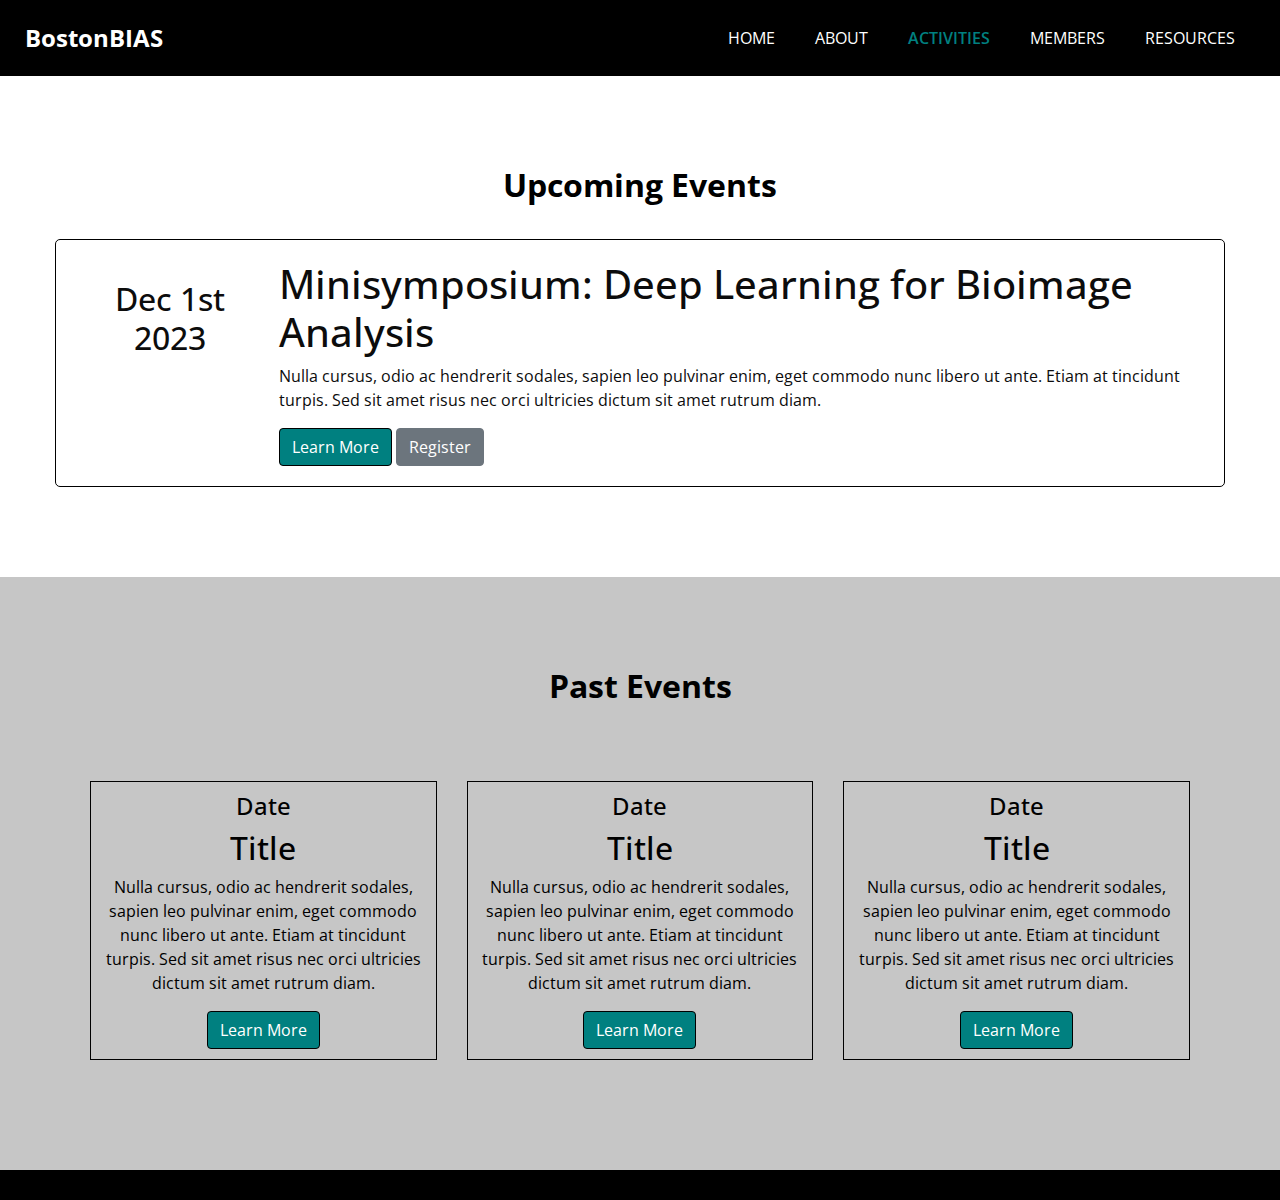
==== activities.html @ dfe06bbf "Add files via upload" ====
<!DOCTYPE html>
<html>

<head>
  <!-- Basic -->
  <meta charset="utf-8" />
  <meta http-equiv="X-UA-Compatible" content="IE=edge" />
  <!-- Mobile Metas -->
  <meta name="viewport" content="width=device-width, initial-scale=1, shrink-to-fit=no" />
  <!-- Site Metas -->
  <meta name="keywords" content="" />
  <meta name="description" content="" />
  <meta name="author" content="" />
  <link rel="shortcut icon" href="images/favicon.png" type="">

  <title> BostonBIAS | Activities </title>

  <!-- bootstrap core css -->
  <link rel="stylesheet" type="text/css" href="css/bootstrap.css" />

  <!-- fonts style -->
  <link href="https://fonts.googleapis.com/css2?family=Roboto:wght@400;500;700;900&display=swap" rel="stylesheet">

  <!--owl slider stylesheet -->
  <link rel="stylesheet" type="text/css" href="https://cdnjs.cloudflare.com/ajax/libs/OwlCarousel2/2.3.4/assets/owl.carousel.min.css" />

  <!-- font awesome style -->
  <link href="css/font-awesome.min.css" rel="stylesheet" />

  <!-- Custom styles for this template -->
  <link href="css/style.css" rel="stylesheet" />
  <!-- responsive style -->
  <link href="css/responsive.css" rel="stylesheet" />

</head>

<body class="sub_page">

  <div class="main_area">


    <!-- header section strats -->
    <header class="header_section">
      <div class="container-fluid">
        <nav class="navbar navbar-expand-lg custom_nav-container ">
          <a class="navbar-brand" href="index.html">
            <span>
              BostonBIAS
            </span>
          </a>

          <button class="navbar-toggler" type="button" data-toggle="collapse" data-target="#navbarSupportedContent" aria-controls="navbarSupportedContent" aria-expanded="false" aria-label="Toggle navigation">
            <span class=""> </span>
          </button>

          <div class="collapse navbar-collapse" id="navbarSupportedContent">
            <ul class="navbar-nav  ">
              <li class="nav-item">
                <a class="nav-link" href="index.html">Home</a>
              </li>
              <li class="nav-item">
                <a class="nav-link" href="about.html">About</a>
              </li>
              <li class="nav-item active">
                <a class="nav-link" href="activities.html">Activities<span class="sr-only">(current)</span></a>
              </li>
              <li class="nav-item">
                <a class="nav-link" href="members.html">Members</a>
              </li>
              <li class="nav-item">
                <a class="nav-link" href="resources.html">Resources</a>
              </li>
            </ul>
          </div>
        </nav>
      </div>
    </header>
    <!-- end header section -->
  </div>


  <!-- activities section -->

  <section class="activities_section layout_padding">
    <div class="activities_container">
      <div class="container ">
        <div class="heading_container heading_center">
          <h2>
            Upcoming Events
          </h2>
          <p>
          </p>
        </div>
        <div class="row">
          <div class="col-md-2">
            <div class="box">
              <h2>Dec 1st <br>  2023</h2>
            </div>
          </div>
          <div class="col-md-10">
            <div class="detail-box">
              <h1>Minisymposium: Deep Learning for Bioimage Analysis</h1>
              <p>
                Nulla cursus, odio ac hendrerit sodales, sapien leo pulvinar enim, eget commodo nunc libero ut ante. Etiam at tincidunt turpis. 
                Sed sit amet risus nec orci ultricies dictum sit amet rutrum diam.
              </p>
                <button type="button" class="btn btn-primary">Learn More</button>
                <button type="button" class="btn btn-secondary">Register</button>
            </div>
          </div>
        </div>
      </div>
    </div>
  </section>

  <!-- end activities section -->

 <!-- activities section -->

 <section class="activities_section_past layout_padding">
  <div class="activities_container">
    <div class="container ">
      <div class="heading_container heading_center">
        <h2>
          Past Events
        </h2>
        <p>
        </p>
      </div>
      <div class="row">
        <div class="col-md-4">
          <div class="box">
            <div class="detail-box">
              <h4>Date</h4>
              <h2>Title</h2>
              <p>
                Nulla cursus, odio ac hendrerit sodales, sapien leo pulvinar enim, eget commodo nunc libero ut ante. Etiam at tincidunt turpis. 
                Sed sit amet risus nec orci ultricies dictum sit amet rutrum diam.
              </p>
                <button type="button" class="btn btn-primary">Learn More</button>
            </div>
          </div>
        </div>
        <div class="col-md-4">
          <div class="box">
            <div class="detail-box">
              <h4>Date</h4>
              <h2>Title</h2>
              <p>
                Nulla cursus, odio ac hendrerit sodales, sapien leo pulvinar enim, eget commodo nunc libero ut ante. Etiam at tincidunt turpis. 
                Sed sit amet risus nec orci ultricies dictum sit amet rutrum diam.
              </p>
                <button type="button" class="btn btn-primary">Learn More</button>
            </div>
          </div>
        </div>
        <div class="col-md-4">
          <div class="box">
            <div class="detail-box">
              <h4>Date</h4>
              <h2>Title</h2>
              <p>
                Nulla cursus, odio ac hendrerit sodales, sapien leo pulvinar enim, eget commodo nunc libero ut ante. Etiam at tincidunt turpis. 
                Sed sit amet risus nec orci ultricies dictum sit amet rutrum diam.
              </p>
                <button type="button" class="btn btn-primary">Learn More</button>
            </div>
          </div>
        </div>

    </div>
  </div>
</section>

<!-- end activities section -->


  <!-- footer section -->
  <section class="footer_section">

  </section>
  <!-- footer section -->

</body>

</html>
---- css/style.css ----
@import url("https://fonts.googleapis.com/css2?family=Lato:wght@400;700&family=Open+Sans:wght@300;400;600;700&display=swap");
body {
  font-family: "Open Sans", sans-serif;
  color: #0c0c0c;
  background-color: #ffffff;
  overflow-x: hidden;
}

.layout_padding {
  padding: 90px 0;
}

.layout_padding2 {
  padding: 75px 0;
}

.layout_padding2-top {
  padding-top: 75px;
}

.layout_padding2-bottom {
  padding-bottom: 75px;
}

.layout_padding-top {
  padding-top: 90px;
}

.layout_padding-bottom {
  padding-bottom: 90px;
}

.heading_container {
  display: -webkit-box;
  display: -ms-flexbox;
  display: flex;
  -webkit-box-orient: vertical;
  -webkit-box-direction: normal;
      -ms-flex-direction: column;
          flex-direction: column;
  -webkit-box-align: start;
      -ms-flex-align: start;
          align-items: flex-start;
}

.heading_container h2 {
  position: relative;
  font-weight: bold;
  margin-bottom: 0;
  color: #000;
}

.heading_container h2 span {
  color: #008080;
}

.heading_container p {
  margin-top: 10px;
  margin-bottom: 0;
}

.heading_container.heading_center {
  -webkit-box-align: center;
      -ms-flex-align: center;
          align-items: center;
  text-align: center;
}

a,
a:hover,
a:focus {
  text-decoration: none;
}

a:hover,
a:focus {
  color: initial;
}

.btn,
.btn:focus {
  outline: none !important;
  -webkit-box-shadow: none;
          box-shadow: none;
}

/*header section*/
.main_area {
  position: relative;
  min-height: 100vh;
  display: -webkit-box;
  display: -ms-flexbox;
  display: flex;
  -webkit-box-orient: vertical;
  -webkit-box-direction: normal;
      -ms-flex-direction: column;
          flex-direction: column;
}

.main_area .main_bg_box {
  position: absolute;
  top: 0;
  left: 0;
  width: 100%;
  height: 100%;
  display: -webkit-box;
  display: -ms-flexbox;
  display: flex;
  -webkit-box-pack: center;
      -ms-flex-pack: center;
          justify-content: center;
  -webkit-box-align: end;
      -ms-flex-align: end;
          align-items: flex-end;
  overflow: hidden;
  z-index: -1;
}

.main_area .main_bg_box .bg_img_box {
  min-width: 100%;
  min-height: 100%;
}

.main_area .main_bg_box img {
  min-width: 100%;
  min-height: 100%;
}

.sub_page .main_area {
  min-height: auto;
  background: linear-gradient(130deg, #000, #000);
}

.sub_page .main_area .main_bg_box {
  display: none;
}

.header_section {
  padding: 15px 0;
  background-color: #000;
}

.header_section .container-fluid {
  padding-right: 25px;
  padding-left: 25px;
}

.navbar-brand span {
  font-weight: bold;
  font-size: 24px;
  color: #ffffff;
}

.custom_nav-container {
  padding: 0;
}

.custom_nav-container .navbar-nav {
  margin-left: auto;
}

.custom_nav-container .navbar-nav .nav-item .nav-link {
  padding: 5px 20px;
  color: #ffffff;
  text-align: center;
  text-transform: uppercase;
  border-radius: 5px;
  -webkit-transition: all 0.3s;
  transition: all 0.3s;
}

.custom_nav-container .navbar-nav .nav-item:hover .nav-link, .custom_nav-container .navbar-nav .nav-item.active .nav-link {
  color: #008080;
}

.custom_nav-container .navbar-nav .nav-item.active .nav-link {
  font-weight: 600;
}

.custom_nav-container .nav_search-btn {
  width: 35px;
  height: 35px;
  padding: 0;
  border: none;
  color: #ffffff;
}

.custom_nav-container .nav_search-btn:hover {
  color: #008080;
}

.custom_nav-container .navbar-toggler {
  outline: none;
}

.custom_nav-container .navbar-toggler {
  padding: 0;
  width: 37px;
  height: 42px;
  -webkit-transition: all 0.3s;
  transition: all 0.3s;
}

.custom_nav-container .navbar-toggler span {
  display: block;
  width: 35px;
  height: 4px;
  background-color: #ffffff;
  margin: 7px 0;
  -webkit-transition: all 0.3s;
  transition: all 0.3s;
  position: relative;
  border-radius: 5px;
  transition: all 0.3s;
}

.custom_nav-container .navbar-toggler span::before, .custom_nav-container .navbar-toggler span::after {
  content: "";
  position: absolute;
  left: 0;
  height: 100%;
  width: 100%;
  background-color: #ffffff;
  top: -10px;
  border-radius: 5px;
  -webkit-transition: all 0.3s;
  transition: all 0.3s;
}

.custom_nav-container .navbar-toggler span::after {
  top: 10px;
}

.custom_nav-container .navbar-toggler[aria-expanded="true"] {
  -webkit-transform: rotate(360deg);
          transform: rotate(360deg);
}

.custom_nav-container .navbar-toggler[aria-expanded="true"] span {
  -webkit-transform: rotate(45deg);
          transform: rotate(45deg);
}

.custom_nav-container .navbar-toggler[aria-expanded="true"] span::before, .custom_nav-container .navbar-toggler[aria-expanded="true"] span::after {
  -webkit-transform: rotate(90deg);
          transform: rotate(90deg);
  top: 0;
}

/*end header section*/
/* slider section */
.slider_section {
  -webkit-box-flex: 1;
      -ms-flex: 1;
          flex: 1;
  display: -webkit-box;
  display: -ms-flexbox;
  display: flex;
  -webkit-box-align: center;
      -ms-flex-align: center;
          align-items: center;
  position: relative;
  padding: 45px 0 145px 0;
}

.slider_section .row {
  -webkit-box-align: center;
      -ms-flex-align: center;
          align-items: center;
}

.slider_section #customCarousel1 {
  width: 100%;
  position: unset;
}

.slider_section .detail-box {
  color: #00204a;
}

.slider_section .detail-box h1 {
  font-size: 3rem;
  font-weight: bold;
  text-transform: uppercase;
  margin-bottom: 15px;
  color: #ffffff;
}

.slider_section .detail-box p {
  color: #fefefe;
  font-size: 14px;
}

.slider_section .detail-box .btn-box {
  display: -webkit-box;
  display: -ms-flexbox;
  display: flex;
  margin: 0 -5px;
  margin-top: 25px;
}

.slider_section .detail-box .btn-box a {
  margin: 5px;
  text-align: center;
  width: 165px;
}

.slider_section .detail-box .btn-box .btn1 {
  display: inline-block;
  padding: 10px 15px;
  background-color: #008080;
  color: #ffffff;
  border-radius: 0;
  -webkit-transition: all 0.3s;
  transition: all 0.3s;
  border: none;
}

.slider_section .detail-box .btn-box .btn1:hover {
  background-color: #007fa4;
}

.slider_section .detail-box .btn-box .btn2 {
  display: inline-block;
  padding: 10px 15px;
  background-color: #000000;
  color: #ffffff;
  border-radius: 0;
  -webkit-transition: all 0.3s;
  transition: all 0.3s;
  border: none;
}

.slider_section .detail-box .btn-box .btn2:hover {
  background-color: black;
}

.slider_section .img-box {
  margin: 45px 0;
}

.slider_section .img-box img {
  width: 100%;
  -webkit-animation: upDown 5s infinite;
          animation: upDown 5s infinite;
}

@-webkit-keyframes upDown {
  0% {
    -webkit-transform: translateY(-45px);
            transform: translateY(-45px);
  }
  50% {
    -webkit-transform: translateY(45px);
            transform: translateY(45px);
  }
  100% {
    -webkit-transform: translateY(-45px);
            transform: translateY(-45px);
  }
}

@keyframes upDown {
  0% {
    -webkit-transform: translateY(-45px);
            transform: translateY(-45px);
  }
  50% {
    -webkit-transform: translateY(45px);
            transform: translateY(45px);
  }
  100% {
    -webkit-transform: translateY(-45px);
            transform: translateY(-45px);
  }
}

.slider_section .carousel-indicators {
  position: unset;
  margin: 0;
  -webkit-box-pack: center;
      -ms-flex-pack: center;
          justify-content: center;
  -webkit-box-align: center;
      -ms-flex-align: center;
          align-items: center;
}

.slider_section .carousel-indicators li {
  background-color: #ffffff;
  width: 12px;
  height: 12px;
  border-radius: 100%;
  opacity: 1;
}

.slider_section .carousel-indicators li.active {
  width: 20px;
  height: 20px;
  background-color: #008080;
}

.activities_section {
  position: relative;
}


.activities_section_past {
  position: relative;
  background-color: #c6c6c6;
}

.activities_section .box {
  display: -webkit-box;
  display: -ms-flexbox;
  display: flex;
  -webkit-box-orient: vertical;
  -webkit-box-direction: normal;
      -ms-flex-direction: column;
          flex-direction: column;
  -webkit-box-align: center;
      -ms-flex-align: center;
          align-items: center;
  text-align: center;
  background-color: #ffffff;
  border-width: 1px;
  padding: 20px;
  border-radius: 5px;
}

.activities_section_past .box {
  display: -webkit-box;
  display: -ms-flexbox;
  display: flex;
  -webkit-box-orient: vertical;
  -webkit-box-direction: normal;
      -ms-flex-direction: column;
          flex-direction: column;
  -webkit-box-align: center;
      -ms-flex-align: center;
          align-items: center;
  text-align: center;
  margin-top: 45px;
}

.activities_section .row {
  border-color: #000;
  border-style: solid;
  border-width: 1px;
  border-radius: 5px;
  padding: 20px;
  margin-top: 25px;
}

.activities_section_past .row {
  border-width: 1px;
  padding: 20px;
}

.activities_section_past .box {
  border-style: solid;
  border-width: 1px;
  color: #000;
  padding: 10px;
}
.activities_section .box .img-box {
  display: -webkit-box;
  display: -ms-flexbox;
  display: flex;
  -webkit-box-pack: center;
      -ms-flex-pack: center;
          justify-content: center;
  -webkit-box-align: start;
      -ms-flex-align: start;
          align-items: flex-start;
  width: 125px;
  min-width: 75px;
  height: 75px;
  margin-bottom: 15px;
}

.activities_section .box .img-box img {
  max-width: 100%;
  max-height: 100%;
  -webkit-transition: all 0.3s;
  transition: all 0.3s;
}

.activities_section .box .detail-box h5 {
  font-weight: bold;
  text-transform: uppercase;
}

.activities_section .box .detail-box a {
  color: #00204a;
  font-weight: 600;
}

.activities_section .box .detail-box a:hover {
  color: #008080;
}

.activities_section .btn-box {
  display: -webkit-box;
  display: -ms-flexbox;
  display: flex;
  -webkit-box-pack: center;
      -ms-flex-pack: center;
          justify-content: center;
  margin-top: 45px;
}

.activities_section .btn-box a {
  display: inline-block;
  padding: 10px 45px;
  background-color: #008080;
  color: #ffffff;
  border-radius: 0;
  -webkit-transition: all 0.3s;
  transition: all 0.3s;
  border: none;
}

.activities_section .btn-box a:hover {
  background-color: #007fa4;
}

.about_section {
  background-color: #fff;
  color: #000;
}

.about_section .heading_container {
  margin-bottom: 45px;
}

.about_section .row {
  -webkit-box-align: center;
      -ms-flex-align: center;
          align-items: center;
}

.about_section .img-box img {
  max-width: 100%;
}

.about_section .detail-box h3 {
  font-weight: bold;
}

.about_section .detail-box p {
  margin-top: 15px;
}

.about_section .detail-box a {
  display: inline-block;
  padding: 10px 45px;
  background-color: #008080;
  color: #ffffff;
  border-radius: 0px;
  -webkit-transition: all 0.3s;
  transition: all 0.3s;
  border: none;
  margin-top: 15px;
}

.about_section .detail-box a:hover {
  background-color: #007fa4;
}


/* resources section */
.resources_section {
  position: relative;
}


.resources_section .box {
  display: -webkit-box;
  display: -ms-flexbox;
  display: flex;
  -webkit-box-orient: vertical;
  -webkit-box-direction: normal;
      -ms-flex-direction: column;
          flex-direction: column;
  -webkit-box-align: center;
      -ms-flex-align: center;
          align-items: center;
  text-align: center;
  background-color: #ffffff;
  border-width: 1px;
  padding: 20px;
  border-radius: 5px;
  border-style: solid;
}

.resources_section i {
  color: #fff;
}

.resources_section .row {
  border-width: 1px;
  padding: 20px;
}

.resources_section .box .img-box {
  display: -webkit-box;
  display: -ms-flexbox;
  display: flex;
  -webkit-box-pack: center;
      -ms-flex-pack: center;
          justify-content: center;
  -webkit-box-align: start;
      -ms-flex-align: start;
          align-items: flex-start;
  width: 125px;
  min-width: 75px;
  height: 75px;
  margin-bottom: 15px;
}

.resources_section .box .img-box img {
  max-width: 100%;
  max-height: 100%;
  -webkit-transition: all 0.3s;
  transition: all 0.3s;
}

.resources_section .box .detail-box h5 {
  font-weight: bold;
  text-transform: uppercase;
}

.resources_section .box .detail-box a {
  color: #00204a;
  font-weight: 600;
}

.resources_section .box .detail-box a:hover {
  color: #008080;
}

.resources_section .btn-box {
  display: -webkit-box;
  display: -ms-flexbox;
  display: flex;
  -webkit-box-pack: center;
      -ms-flex-pack: center;
          justify-content: center;
  margin-top: 45px;
}

.resources_section .btn-box a {
  display: inline-block;
  padding: 10px 45px;
  background-color: #008080;
  color: #ffffff;
  border-radius: 0;
  -webkit-transition: all 0.3s;
  transition: all 0.3s;
  border: none;
}

.resources_section .btn-box a:hover {
  background-color: #008080;
}


/*members section */
.members_section {
  text-align: center;
/*  background-color: #dddbcb; */
  color: #ffffff;
}

.members_section .heading_container {
  -webkit-box-pack: center;
      -ms-flex-pack: center;
          justify-content: center;
}

.members_section .members_container {
  padding: 0 15px;
}

.members_section .members_container .box {
  padding: 35px 0 0 0;
  border-radius: 5px;
  overflow: hidden;
  -webkit-transition: all .1s;
  transition: all .1s;
  margin-top: 45px;
  border-style: solid;
  background-color: #dddbcb;
}

.members_section .members_container .box .img-box {
  display: -webkit-box;
  display: -ms-flexbox;
  display: flex;
  -webkit-box-pack: center;
      -ms-flex-pack: center;
          justify-content: center;
  -webkit-box-align: center;
      -ms-flex-align: center;
          align-items: center;
}

.members_section .members_container .box .img-box img {
  width: 120px;
  border-radius: 100%;
  border: 5px solid #008080;
  padding: 2px;
}

.members_section .members_container .box .detail-box {
  margin: 25px 0;
}

.members_section .members_container .box .detail-box h5 {
  color: #008080;
  font-weight: 600;
  position: relative;
}

.members_section .members_container .box .social_box {
  padding: 10px 45px 20px 45px;
  display: -webkit-box;
  display: -ms-flexbox;
  display: flex;
  -webkit-box-pack: justify;
      -ms-flex-pack: justify;
          justify-content: space-between;
}

.members_section .members_container .box .social_box a {
  color: #000000;
  font-size: 22px;
}
.members_container p{
  color: #000;
}
.members_section .members_container .box .social_box a:hover {
  color: #008080;
}

/*members section end*/


/* connect section */
.connect_section {
  background-color: #dddbcb;
  padding: 50px 0px 25px 0px;
}

.connect_section .row {
  padding: 50px;
}

.connect_section .box {
  display: -webkit-box;
  display: -ms-flexbox;
  display: flex;
  -webkit-box-orient: vertical;
  -webkit-box-direction: normal;
      -ms-flex-direction: column;
          flex-direction: column;
  -webkit-box-align: center;
      -ms-flex-align: center;
          align-items: center;
  text-align: center;
  border-width: 1px;
  padding: 20px;
  border-radius: 5px;
  border-style: solid;
}

.connect_section i {
  color: #fff;
}

/* connect section end */



/* footer section*/
.footer_section {
  position: relative;
  background-color: #000;
  text-align: center;
  padding: 10px 45px 20px 45px;
  display: -webkit-box;
  display: -ms-flexbox;
  display: flex;
  -webkit-box-pack: justify;
      -ms-flex-pack: justify;
          justify-content: space-between;
}



.footer_section .footer_container .box .social_box a {
  color: #000000;
  font-size: 22px;
}
.footer_container p{
  color: #000;
}

.footer_section p {
  color: #fff;
  padding: 25px 0;
  margin: 0;
}

.footer_section p a {
  color: inherit;
}


/*# sourceMappingURL=style.css.map */
---- css/responsive.css ----
@media (max-width: 1300px) {}

@media (max-width: 1120px) {}

@media (max-width: 992px) {
  .main_area {
    min-height: auto;
  }

  .main_area {
    background: linear-gradient(130deg, #231a6f, #0f054c);
  }

  .main_area .main_bg_box {
    display: none;
  }

  .slider_section {
    padding: 45px 0 75px 0;
  }

  .custom_nav-container .navbar-nav {
    padding-top: 15px;
    align-items: center;
  }


  .custom_nav-container .navbar-nav .nav-item .nav-link {
    padding: 5px 25px;
    margin: 5px 0;
  }


}

@media (max-width: 768px) {
  .about_section .img-box {
    margin-bottom: 45px;
  }

}

@media (max-width: 576px) {
  .header_section .header_top .contact_nav a span {
    display: none;
  }


  .client_section .client_container {
    width: 100%;
  }

  .client_section .box {
    margin: 0;
  }

  .owl-nav {
    display: flex;
    justify-content: center;
    margin-top: 45px;
  }

  .client_section .owl-carousel .owl-nav .owl-prev,
  .client_section .owl-carousel .owl-nav .owl-next {
    position: unset;
    margin: 0 2.5px;
  }
}

@media (max-width: 480px) {
  .slider_section .detail-box h1 {
    font-size: 2rem;
  }

  .track_section form {
    flex-direction: column;
    align-items: flex-start;
  }

  .track_section form input {
    width: 100%;
  }

  .track_section form button {
    padding: 10px 60px;
    margin-top: 10px;
  }
}

@media (max-width: 420px) {
  .activities_section .box {
    flex-direction: column;
  }

  .activities_section .box .img-box {
    justify-content: flex-start;
    margin-bottom: 15px;
  }
}

@media (max-width: 376px) {}

@media (min-width: 1200px) {
  .container {
    max-width: 1170px;
  }
}
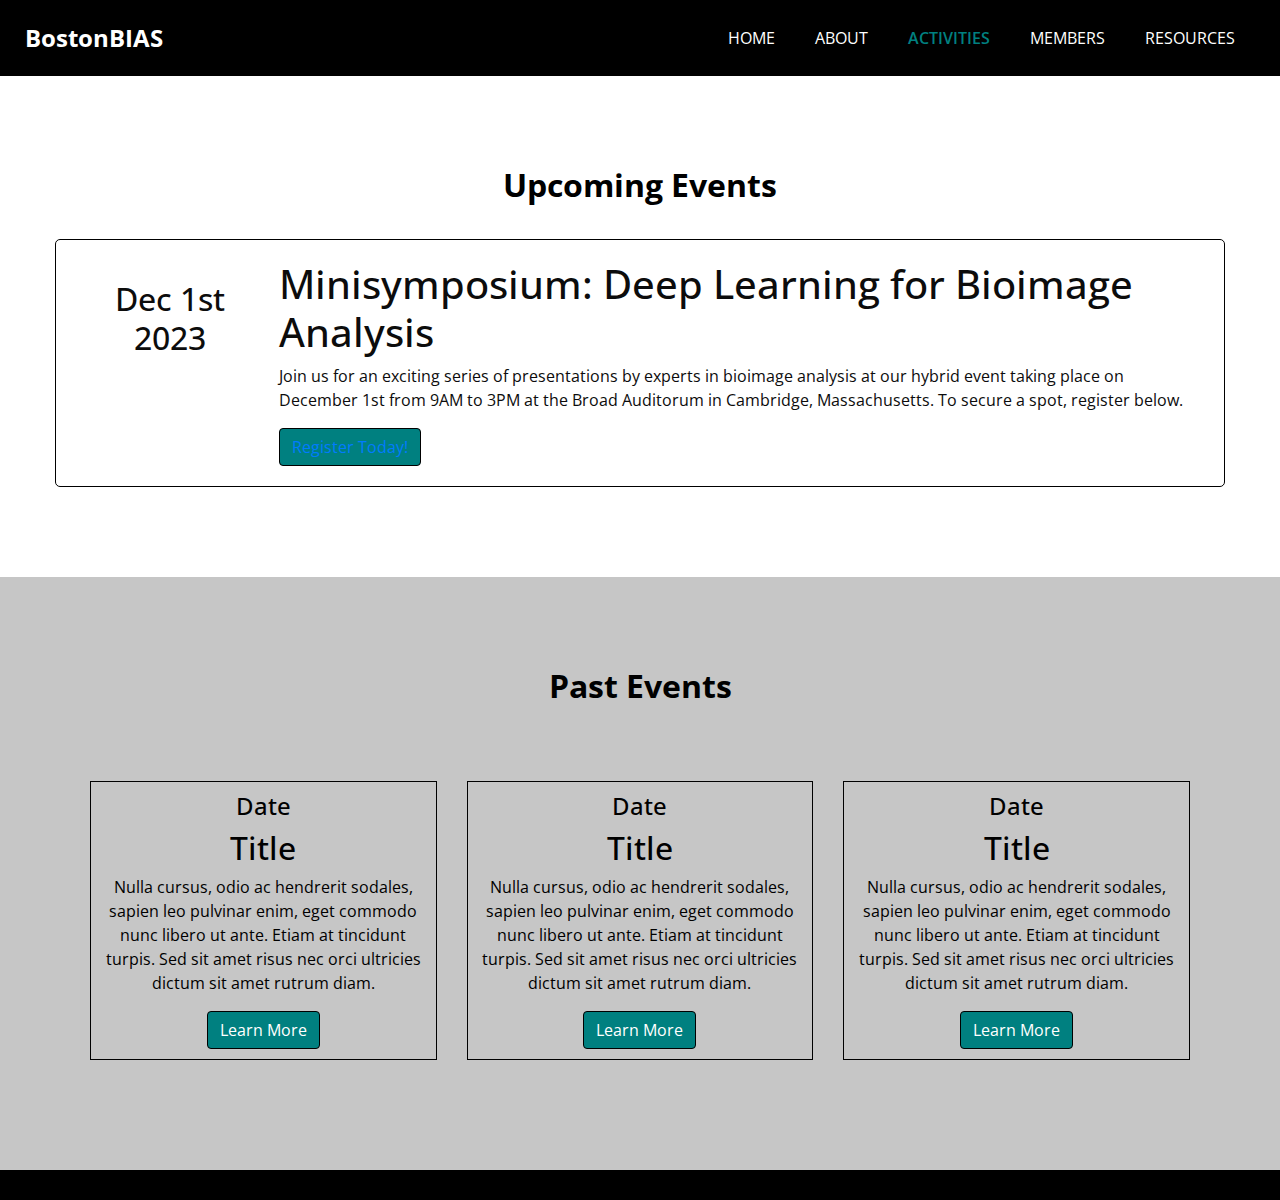
==== commit d680137e: "Update activities_minisymposium.html" ====
--- a/activities.html
+++ b/activities.html
@@ -101,11 +101,13 @@
             <div class="detail-box">
               <h1>Minisymposium: Deep Learning for Bioimage Analysis</h1>
               <p>
-                Nulla cursus, odio ac hendrerit sodales, sapien leo pulvinar enim, eget commodo nunc libero ut ante. Etiam at tincidunt turpis. 
-                Sed sit amet risus nec orci ultricies dictum sit amet rutrum diam.
+                Join us for an exciting series of presentations by experts in bioimage analysis at our hybrid event taking place on December 1st from 9AM to 3PM at the Broad Auditorum in Cambridge, Massachusetts. To secure a spot, register below.
               </p>
-                <button type="button" class="btn btn-primary">Learn More</button>
-                <button type="button" class="btn btn-secondary">Register</button>
+                <button type="button" class="btn btn-primary">
+                  <a href="https://www.eventbrite.com/e/746333332087?aff=oddtdtcreator" tarrget="_blank" rel="noopener noreferrer">
+                    Register Today!
+                  </a>
+                </button>
             </div>
           </div>
         </div>
@@ -183,4 +185,4 @@
 
 </body>
 
-</html>+</html>
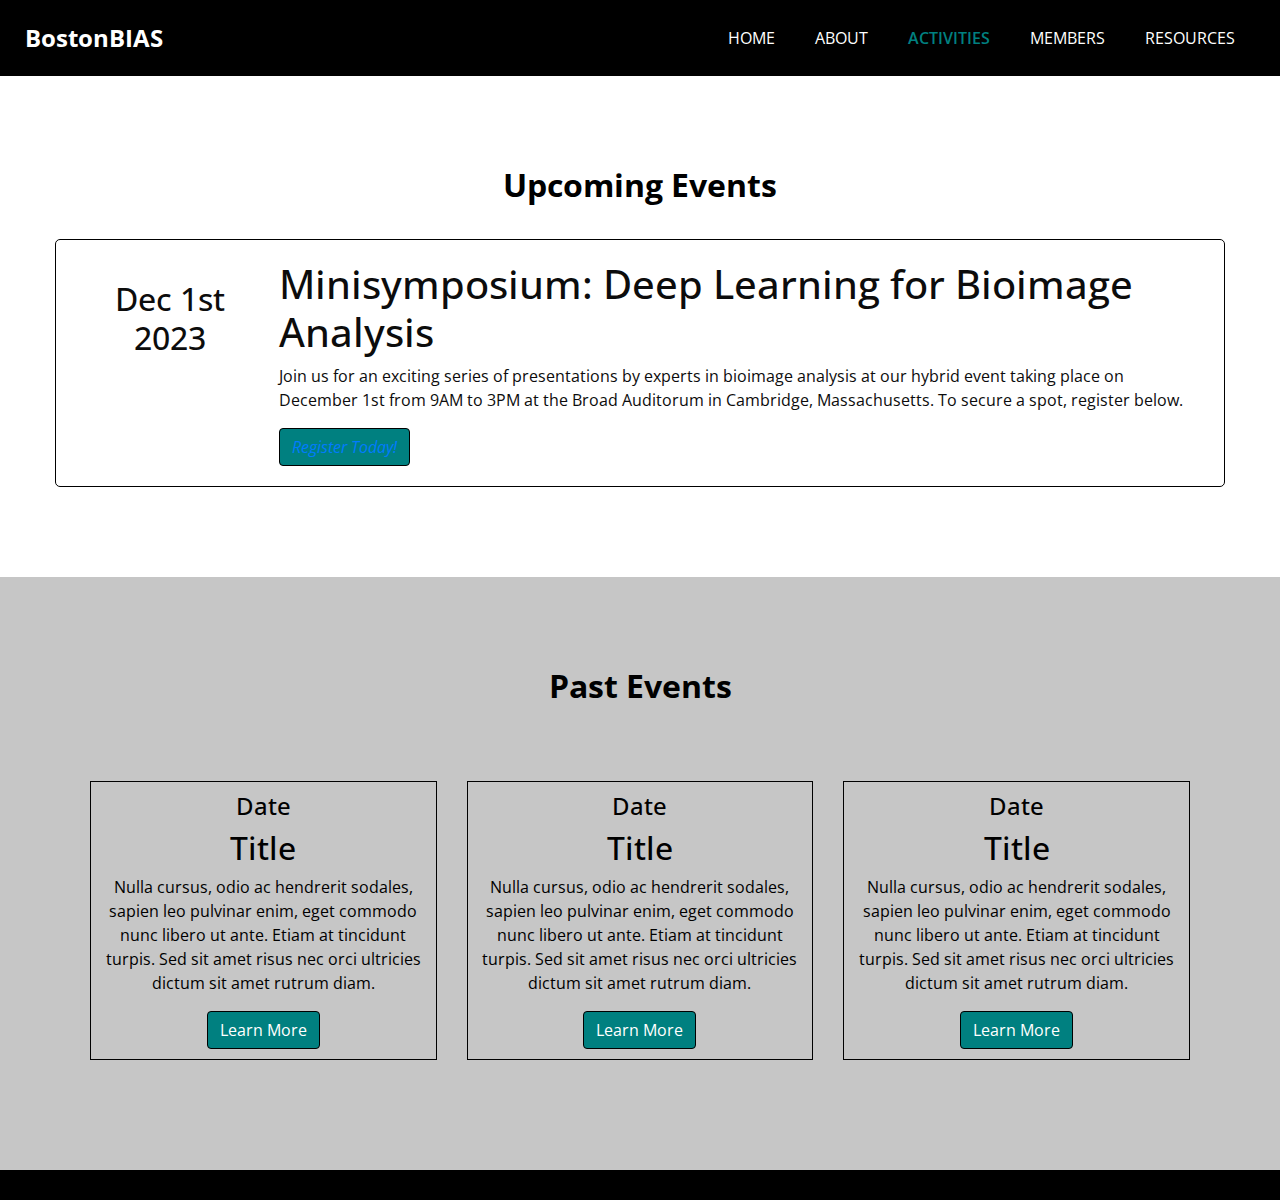
==== commit 4edac202: "Update activities_minisymposium.html" ====
--- a/activities.html
+++ b/activities.html
@@ -105,7 +105,7 @@
               </p>
                 <button type="button" class="btn btn-primary">
                   <a href="https://www.eventbrite.com/e/746333332087?aff=oddtdtcreator" tarrget="_blank" rel="noopener noreferrer">
-                    Register Today!
+                    <i class="fa-regular fa-hand-pointer fa-bounce"> Register Today! </i>
                   </a>
                 </button>
             </div>
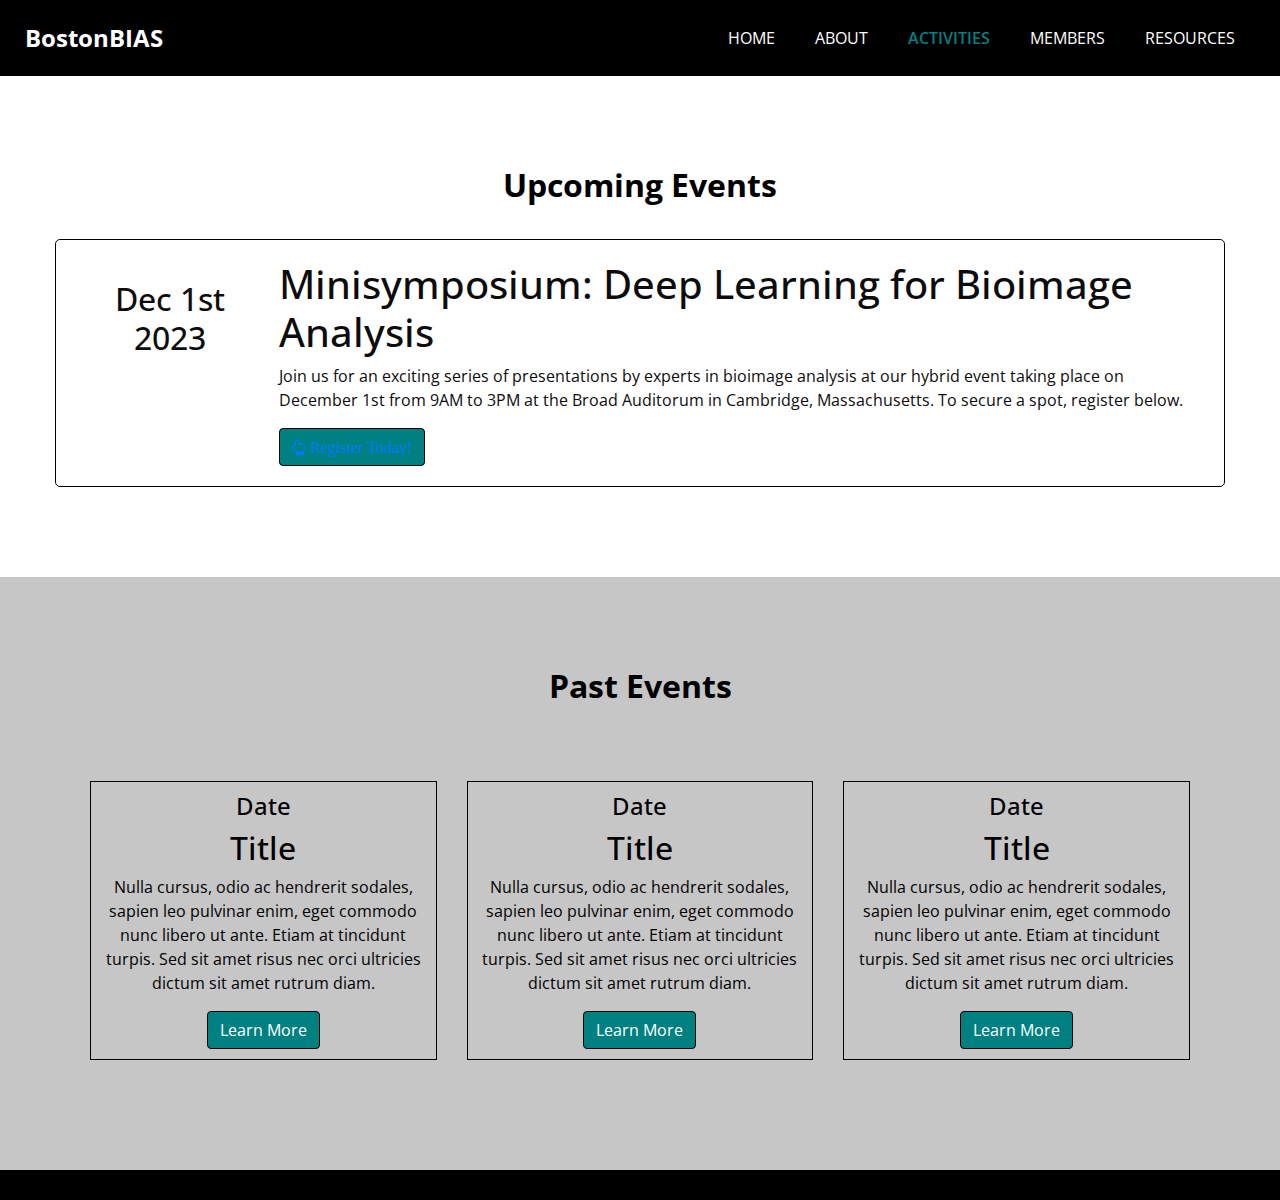
==== commit e10e910d: "Update activities_minisymposium.html" ====
--- a/activities.html
+++ b/activities.html
@@ -105,7 +105,7 @@
               </p>
                 <button type="button" class="btn btn-primary">
                   <a href="https://www.eventbrite.com/e/746333332087?aff=oddtdtcreator" tarrget="_blank" rel="noopener noreferrer">
-                    <i class="fa-regular fa-hand-pointer fa-bounce"> Register Today! </i>
+                    <i class="fa fa-hand-o-up"> Register Today! </i>
                   </a>
                 </button>
             </div>
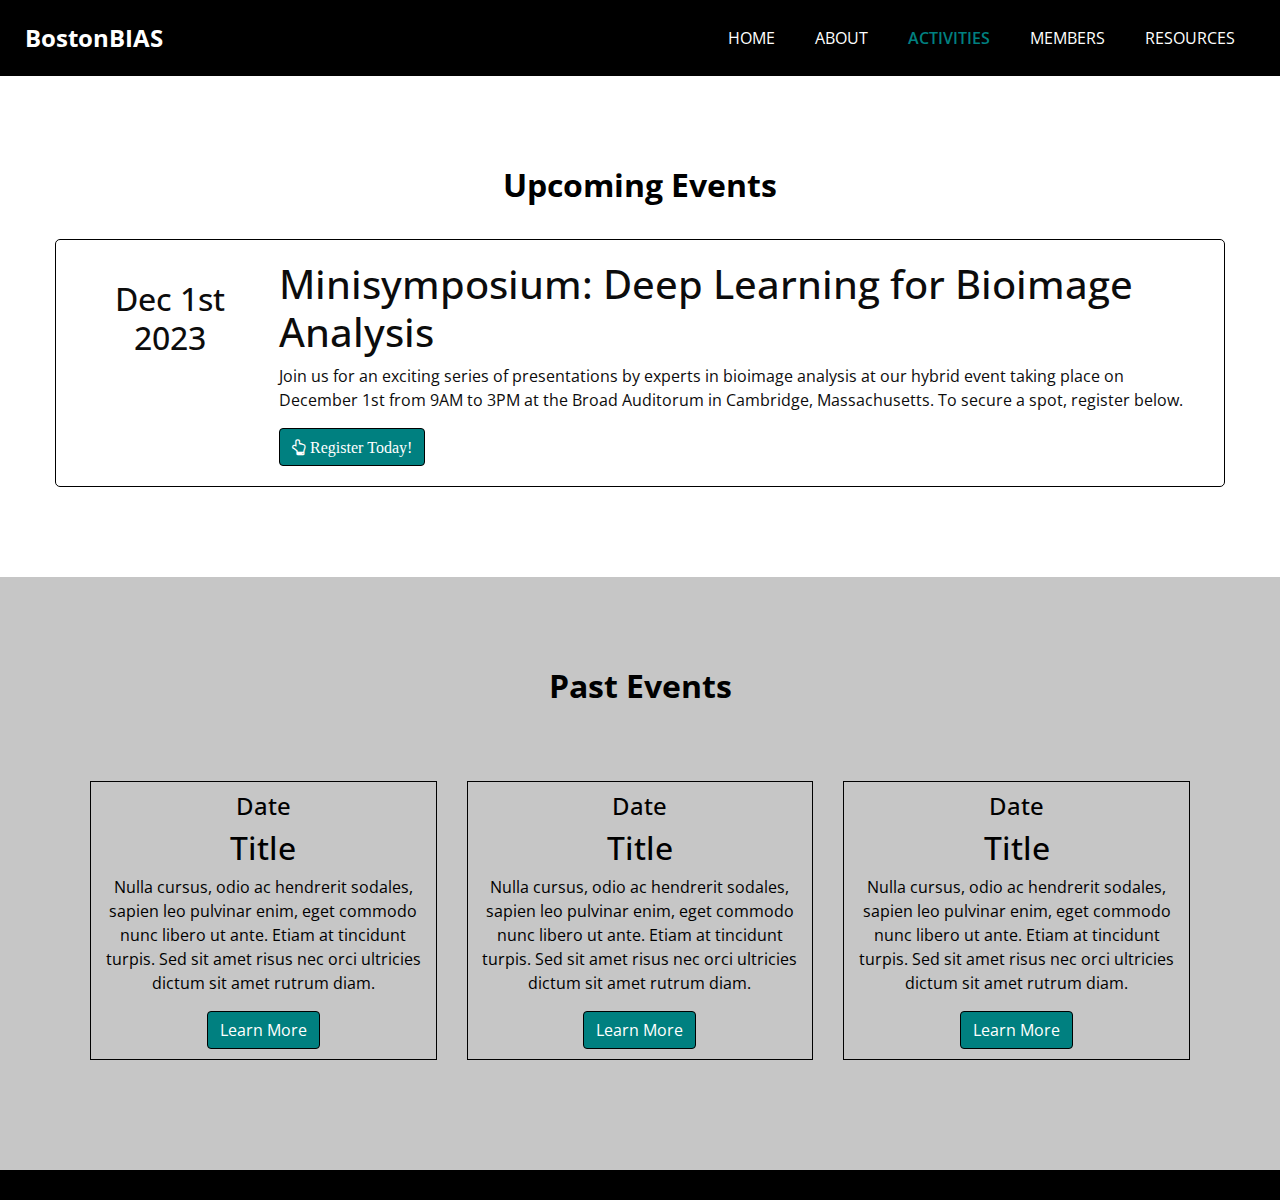
==== commit feb6dba5: "Update activities.html" ====
--- a/activities.html
+++ b/activities.html
@@ -104,7 +104,7 @@
                 Join us for an exciting series of presentations by experts in bioimage analysis at our hybrid event taking place on December 1st from 9AM to 3PM at the Broad Auditorum in Cambridge, Massachusetts. To secure a spot, register below.
               </p>
                 <button type="button" class="btn btn-primary">
-                  <a href="https://www.eventbrite.com/e/746333332087?aff=oddtdtcreator" tarrget="_blank" rel="noopener noreferrer">
+                  <a href="https://www.eventbrite.com/e/746333332087?aff=oddtdtcreator" target="_blank" rel="noopener noreferrer">
                     <i class="fa fa-hand-o-up"> Register Today! </i>
                   </a>
                 </button>
--- a/css/style.css
+++ b/css/style.css
@@ -525,6 +525,10 @@
   background-color: #007fa4;
 }
 
+.activities_section i {
+  color: #fff;
+}
+
 .about_section {
   background-color: #fff;
   color: #000;
@@ -818,4 +822,4 @@
 }
 
 
-/*# sourceMappingURL=style.css.map */+/*# sourceMappingURL=style.css.map */
